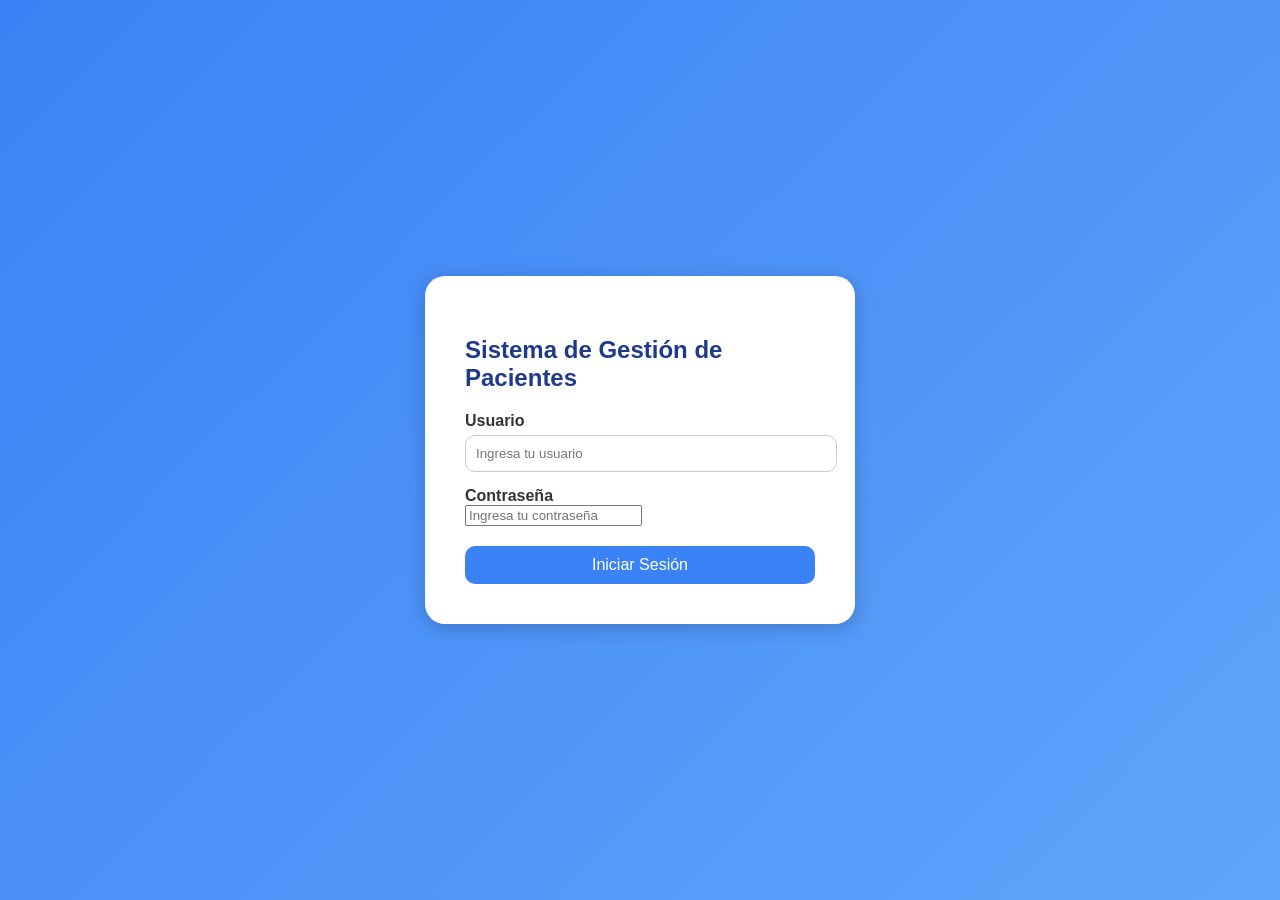
==== dashboard.html @ 58ef0e99 "first commit" ====
<!DOCTYPE html>
<html lang="en">
  <head>
    <meta charset="UTF-8" />
    <meta name="viewport" content="width=device-width, initial-scale=1.0" />
    <link rel="stylesheet" href="style.css" />
    <title>Dashboard</title>
  </head>
  <body>
    <!-- DASHBOARD -->
    <div class="main-container">
      <aside class="sidebar">
        <!-- imagen -->
        <div>
          <img class="image" src="./img/mediCheck.jpg" alt="Logo MediCheck" />
        </div>

        <hr />
        <h3>Menú</h3>
        <ul>
          <li class="active">Dashboard</li>
          <li><a href="pacientes.html">Pacientes</a></li>
          <li><a href="index.html">Citas</a></li>
          <li><a href="historial.html">Historial Médico</a></li>
          <li><a href="facturacion.html">Facturación</a></li>
          <li><a href="reportes.html">Reportes</a></li>
        </ul>
        <button onclick="cerrarSesion()">Cerrar sesión</button>
      </aside>

      <section class="content">
        <h2>Bienvenido/a, Walquidia Cruz 👋</h2>

        <div class="stats-cards">
          <div class="card">
            <h4>Pacientes</h4>
            <p>120</p>
          </div>
          <div class="card">
            <h4>Citas Hoy</h4>
            <p>8</p>
          </div>
          <div class="card">
            <h4>Ingresos del Mes</h4>
            <p>$1,750.00</p>
          </div>
          <div class="card">
            <h4>Reportes Pendientes</h4>
            <p>3</p>
          </div>
        </div>

        <div class="quick-links">
          <h3>Accesos Rápidos</h3>
          <div class="links">
            <button>📋 <a href="pacientes.html">Ver Pacientes</a></button>
            <button>➕ <a href="index.html">Nueva Citas</a></button>
            <button>💵 <a href="facturacion.html">Ver Facturas</a></button>
            <button>📊 <a href="reportes.html">Generar Reportes</a></button>
          </div>
        </div>
      </section>
    </div>
    <!-- FIN DASHBOARD -->
    <footer><p>&copy; 2025 Crixfer. Todos los derechos reservados.</p></footer>
    <script src="index.js"></script>
  </body>
</html>
---- style.css ----
/* LOGIN */

.bgColor {
  margin: 0;
  font-family: sans-serif;
  background: linear-gradient(135deg, #3b82f6, #60a5fa);
  height: 100vh;
  display: flex;
  justify-content: center;
  align-items: center;
}

.login-container {
  background-color: #ffffff;
  border-radius: 20px;
  padding: 40px;
  width: 350px;
  box-shadow: 0 4px 20px rgba(0, 0, 0, 0.2);
}

.login-box h2 {
  margin-bottom: 20px;
  color: #1e3a8a;
}

.loginLabel {
  display: block;
  margin-top: 15px;
  font-weight: 600;
  color: #333;
}

.loginInput {
  width: 100%;
  padding: 10px;
  margin-top: 5px;
  border: 1px solid #ccc;
  border-radius: 10px;
}

.loginBoton {
  width: 100%;
  margin-top: 20px;
  padding: 10px;
  background-color: #3b82f6;
  color: white;
  border: none;
  border-radius: 10px;
  font-size: 16px;
  cursor: pointer;
}

.loginBoton:hover {
  background-color: #2563eb;
}

/* FIN LOGIN */

/* SELECTORS */

.image {
  width: 220px;
  border-radius: 10px;
}

footer {
  display: flex;
  justify-content: center;
  color: teal;
}

/* DASHBOARD */
body {
  margin: 0;
  font-family: "Segoe UI", sans-serif;
  background-color: #f3f4f6;
}

.main-container {
  display: flex;
  height: 100vh;
}

.sidebar {
  width: 220px;
  background-color: #1e3a8a;
  color: white;
  padding: 20px;
}

.sidebar ul {
  list-style: none;
  padding: 0;
}

.sidebar li {
  padding: 10px;
  margin-bottom: 10px;
  cursor: pointer;
  border-radius: 10px;
}

.sidebar li.active,
.sidebar li:hover {
  background-color: #17b5bd;
}

.content {
  flex: 1;
  padding: 40px;
}

.content h2 {
  color: #1e3a8a;
}

.stats-cards {
  display: grid;
  grid-template-columns: repeat(auto-fit, minmax(200px, 1fr));
  gap: 20px;
  margin-top: 20px;
}

.card {
  background-color: white;
  padding: 30px;
  border-radius: 15px;
  box-shadow: 0 4px 8px rgba(0, 0, 0, 0.05);
  text-align: center;
}

.card h4 {
  margin-bottom: 10px;
  color: #1e3a8a;
}

.card p {
  font-size: 28px;
  font-weight: bold;
  color: #2563eb;
}

.quick-links {
  margin-top: 40px;
}

.quick-links h3 {
  color: #1e3a8a;
  margin-bottom: 15px;
}

.links button {
  background-color: #3b82f6;
  color: white;
  border: none;
  margin-right: 10px;
  margin-bottom: 10px;
  padding: 12px 20px;
  border-radius: 10px;
  cursor: pointer;
  transition: background-color 0.3s ease;
}

.links button:hover {
  background-color: #1d4ed8;
}

/* FIN DASHBOARD */

/* PACIENTES */
body {
  margin: 0;
  font-family: "Segoe UI", sans-serif;
  background-color: #f3f4f6;
}

.main-container {
  display: flex;
  height: 100vh;
}

.sidebar {
  width: 220px;
  background-color: #1e3a8a;
  color: white;
  padding: 20px;
}

.sidebar ul {
  list-style: none;
  padding: 0;
}

.sidebar li {
  padding: 10px;
  margin-bottom: 10px;
  cursor: pointer;
  border-radius: 10px;
}

.sidebar li.active,
.sidebar li:hover {
  background-color: #3b82f6;
}

.content {
  flex: 1;
  padding: 40px;
}

.content h2 {
  color: #1e3a8a;
  margin-top: 0;
}

.top-bar {
  display: flex;
  justify-content: space-between;
  margin-bottom: 20px;
}

.top-bar input {
  width: 50%;
  padding: 10px;
  border-radius: 8px;
  border: 1px solid #ccc;
}

.top-bar button {
  background-color: #2563eb;
  color: white;
  border: none;
  padding: 10px 16px;
  border-radius: 8px;
  cursor: pointer;
}

.table-container {
  background-color: white;
  padding: 20px;
  border-radius: 12px;
  box-shadow: 0 2px 8px rgba(0, 0, 0, 0.05);
}

table {
  width: 100%;
  border-collapse: collapse;
}

th,
td {
  padding: 12px;
  text-align: left;
  border-bottom: 1px solid #e5e7eb;
}

th {
  background-color: #eff6ff;
  color: #1e3a8a;
}

td button {
  margin-right: 8px;
  padding: 6px 10px;
  border-radius: 6px;
  border: none;
  cursor: pointer;
}

td button:first-child {
  background-color: #60a5fa;
  color: white;
}

td button:last-child {
  background-color: #facc15;
  color: black;
}
/* FIN PACIENTES */
/* AGENDA DE CITAS */
body {
  margin: 0;
  font-family: sans-serif;
  background-color: #f9fafb;
}

.main-container {
  display: flex;
  height: 100vh;
}

.sidebar {
  width: 220px;
  background-color: #1e3a8a;
  color: white;
  padding: 20px;
}

.sidebar h3 {
  margin-top: 0;
}

.sidebar ul {
  list-style: none;
  padding: 0;
}

.sidebar li {
  padding: 10px;
  margin-bottom: 10px;
  cursor: pointer;
  border-radius: 10px;
}

.sidebar li.active,
.sidebar li:hover {
  background-color: #3b82f6;
}

.content {
  flex: 1;
  padding: 40px;
}

.content h2 {
  margin-top: 0;
}

.form-cita {
  background-color: white;
  padding: 30px;
  border-radius: 15px;
  box-shadow: 0 0 10px rgba(0, 0, 0, 0.05);
}

.form-cita label {
  display: block;
  margin-top: 20px;
  font-weight: 600;
}

.form-cita input,
.form-cita textarea {
  width: 88%;
  padding: 10px;
  margin-top: 5px;
  border-radius: 10px;
  border: 1px solid #ccc;
}

.form-cita textarea {
  height: 80px;
  resize: none;
}

.grid {
  display: flex;
  gap: 20px;
}

button {
  margin-top: 25px;
  padding: 10px 20px;
  background-color: #3b82f6;
  color: white;
  border: none;
  border-radius: 10px;
  font-size: 16px;
  cursor: pointer;
}

button:hover {
  background-color: #2563eb;
}

/* FIN AGENDA DE CITAS */

a {
  text-decoration: none;
  color: inherit;
}

/* HISTORIAL */

body {
  margin: 0;
  font-family: sans-serif;
  background-color: #f3f4f6;
}

.main-container {
  display: flex;
  height: 100vh;
}

.sidebar {
  width: 220px;
  background-color: #1e3a8a;
  color: white;
  padding: 20px;
}

.sidebar h3 {
  margin-top: 0;
}

.sidebar ul {
  list-style: none;
  padding: 0;
}

.sidebar li {
  padding: 10px;
  margin-bottom: 10px;
  cursor: pointer;
  border-radius: 10px;
}

.sidebar li.active,
.sidebar li:hover {
  background-color: #3b82f6;
}

.content {
  flex: 1;
  padding: 40px;
  overflow-y: auto;
}

.content h2 {
  margin-top: 0;
  color: #1e3a8a;
}

.historial-box {
  background-color: white;
  padding: 30px;
  border-radius: 15px;
  box-shadow: 0 0 10px rgba(0, 0, 0, 0.05);
}

.entry {
  padding: 20px;
  border-left: 5px solid #3b82f6;
  margin-bottom: 20px;
  background-color: #f9fafb;
  border-radius: 10px;
}

.entry-header {
  display: flex;
  align-items: center;
  gap: 10px;
  color: #1e40af;
  margin-bottom: 10px;
  font-size: 16px;
}
/* FIN HISTORIAL */

/* FACTURACION */

body {
  margin: 0;
  font-family: sans-serif;
  background-color: #f3f4f6;
}

.main-container {
  display: flex;
  height: 100vh;
}

.sidebar {
  width: 220px;
  background-color: #1e3a8a;
  color: white;
  padding: 20px;
}

.sidebar ul {
  list-style: none;
  padding: 0;
}

.sidebar li {
  padding: 10px;
  margin-bottom: 10px;
  cursor: pointer;
  border-radius: 10px;
}

.sidebar li.active,
.sidebar li:hover {
  background-color: #3b82f6;
}

.content {
  flex: 1;
  padding: 40px;
}

.factura-box {
  background-color: white;
  padding: 30px;
  border-radius: 15px;
  box-shadow: 0 0 10px rgba(0, 0, 0, 0.05);
}

table {
  width: 100%;
  border-collapse: collapse;
}

th,
td {
  padding: 12px;
  text-align: left;
  border-bottom: 1px solid #ddd;
}

th {
  background-color: #eff6ff;
  color: #1e3a8a;
}

.pagado {
  color: green;
  font-weight: bold;
}

.pendiente {
  color: orange;
  font-weight: bold;
}
/* FIN FACTURACION */

/* REPORTES */
.reportes-box {
  display: grid;
  grid-template-columns: repeat(auto-fill, minmax(200px, 1fr));
  gap: 20px;
  margin-top: 20px;
}

.card {
  background-color: #fff;
  padding: 30px;
  border-radius: 15px;
  box-shadow: 0 0 10px rgba(0, 0, 0, 0.05);
  text-align: center;
}

.card h4 {
  margin-bottom: 10px;
  color: #1e3a8a;
}

.card p {
  font-size: 24px;
  font-weight: bold;
  color: #2563eb;
}
/* FIN REPORTES */
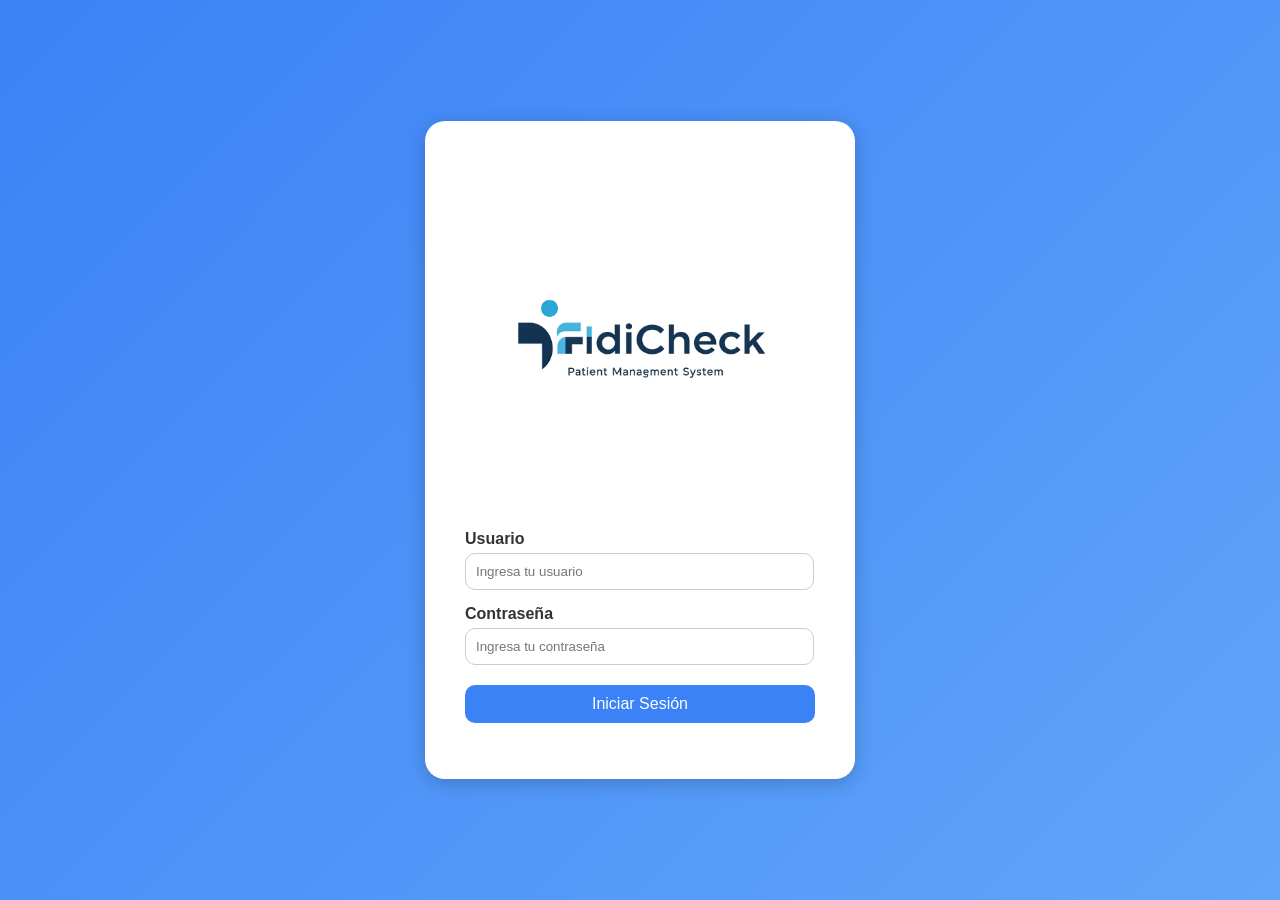
==== commit ee6efbff: "important changes made" ====
--- a/dashboard.html
+++ b/dashboard.html
@@ -4,11 +4,19 @@
     <meta charset="UTF-8" />
     <meta name="viewport" content="width=device-width, initial-scale=1.0" />
     <link rel="stylesheet" href="style.css" />
+    <link
+      rel="stylesheet"
+      href="https://cdnjs.cloudflare.com/ajax/libs/font-awesome/6.7.2/css/all.min.css"
+      integrity="sha512-Evv84Mr4kqVGRNSgIGL/F/aIDqQb7xQ2vcrdIwxfjThSH8CSR7PBEakCr51Ck+w+/U6swU2Im1vVX0SVk9ABhg=="
+      crossorigin="anonymous"
+      referrerpolicy="no-referrer"
+    />
     <title>Dashboard</title>
   </head>
   <body>
     <!-- DASHBOARD -->
     <div class="main-container">
+      <div class="hamburger" onclick="toggleMenu()">☰</div>
       <aside class="sidebar">
         <!-- imagen -->
         <div>
@@ -16,16 +24,36 @@
         </div>
 
         <hr />
-        <h3>Menú</h3>
+
         <ul>
-          <li class="active">Dashboard</li>
-          <li><a href="pacientes.html">Pacientes</a></li>
-          <li><a href="index.html">Citas</a></li>
-          <li><a href="historial.html">Historial Médico</a></li>
-          <li><a href="facturacion.html">Facturación</a></li>
-          <li><a href="reportes.html">Reportes</a></li>
+          <li class="active">
+            <i class="fa-solid fa-table-columns"></i> Dashboard
+          </li>
+          <li>
+            <i class="fa-solid fa-hospital-user"></i>
+            <a href="pacientes.html">Pacientes</a>
+          </li>
+          <li>
+            <a href="index.html"><i class="fa-solid fa-user-plus"></i> Citas</a>
+          </li>
+          <li>
+            <a href="historial.html">
+              <i class="fa-solid fa-laptop-medical"></i> Historial Médico</a
+            >
+          </li>
+          <li>
+            <i class="fa-solid fa-receipt"></i>
+            <a href="facturacion.html">Facturación</a>
+          </li>
+          <li>
+            <i class="fa-solid fa-notes-medical"></i>
+            <a href="reportes.html">Reportes</a>
+          </li>
         </ul>
-        <button onclick="cerrarSesion()">Cerrar sesión</button>
+        <hr />
+        <button onclick="cerrarSesion()">
+          <i class="fa-solid fa-right-from-bracket"></i> Cerrar sesión
+        </button>
       </aside>
 
       <section class="content">
--- a/style.css
+++ b/style.css
@@ -31,7 +31,7 @@
 }
 
 .loginInput {
-  width: 100%;
+  width: 327px;
   padding: 10px;
   margin-top: 5px;
   border: 1px solid #ccc;
@@ -63,10 +63,113 @@
   border-radius: 10px;
 }
 
+.imagenLogo {
+  width: 100%;
+}
+
+.error {
+  color: red;
+  text-align: center;
+}
+
 footer {
   display: flex;
   justify-content: center;
-  color: teal;
+  color: white;
+  background-color: #1e3a8a;
+}
+
+/* SIDEBAR TOGGLE */
+
+@media (max-width: 768px) {
+  .main-container {
+    flex-direction: column;
+  }
+
+  .sidebar {
+    width: 100%;
+    height: auto;
+    display: none;
+  }
+
+  .sidebar.active {
+    display: block;
+  }
+
+  .content {
+    padding: 20px;
+  }
+
+  .top-bar input {
+    width: 100%;
+  }
+
+  .form-cita input,
+  .form-cita textarea {
+    width: 100%;
+  }
+}
+
+.hamburger {
+  display: none;
+  font-size: 28px;
+  cursor: pointer;
+  color: white;
+}
+
+@media (max-width: 768px) {
+  .hamburger {
+    display: block;
+    padding: 20px;
+    background-color: #1e3a8a;
+  }
+}
+
+.main-container {
+  display: flex;
+  transition: margin-left 0.3s ease;
+}
+
+.sidebar {
+  width: 250px;
+  min-height: 100vh;
+  background-color: #1e3a8a;
+  transition: transform 0.3s ease;
+  transform: translateX(-250px);
+  position: absolute;
+  top: 0;
+  left: 0;
+  z-index: 2;
+}
+
+.sidebar.active {
+  transform: translateX(0);
+}
+
+.content {
+  flex: 1;
+  transition: margin-left 0.3s ease;
+  padding: 20px;
+  margin-left: 0;
+}
+
+.sidebar.active ~ .content {
+  margin-left: 250px;
+}
+
+.hamburger {
+  display: flex;
+  justify-content: center;
+  /* position: absolute; */
+  /* top: 20px;
+  left: 20px; */
+  /* z-index: 3; */
+  background-color: #1e3a8a;
+  color: white;
+  padding: 10px;
+  /* border-radius: 5px; */
+  cursor: pointer;
+  font-size: 24px;
 }
 
 /* DASHBOARD */
@@ -200,7 +303,7 @@
 
 .sidebar li.active,
 .sidebar li:hover {
-  background-color: #3b82f6;
+  background-color: #05adbf;
 }
 
 .content {
